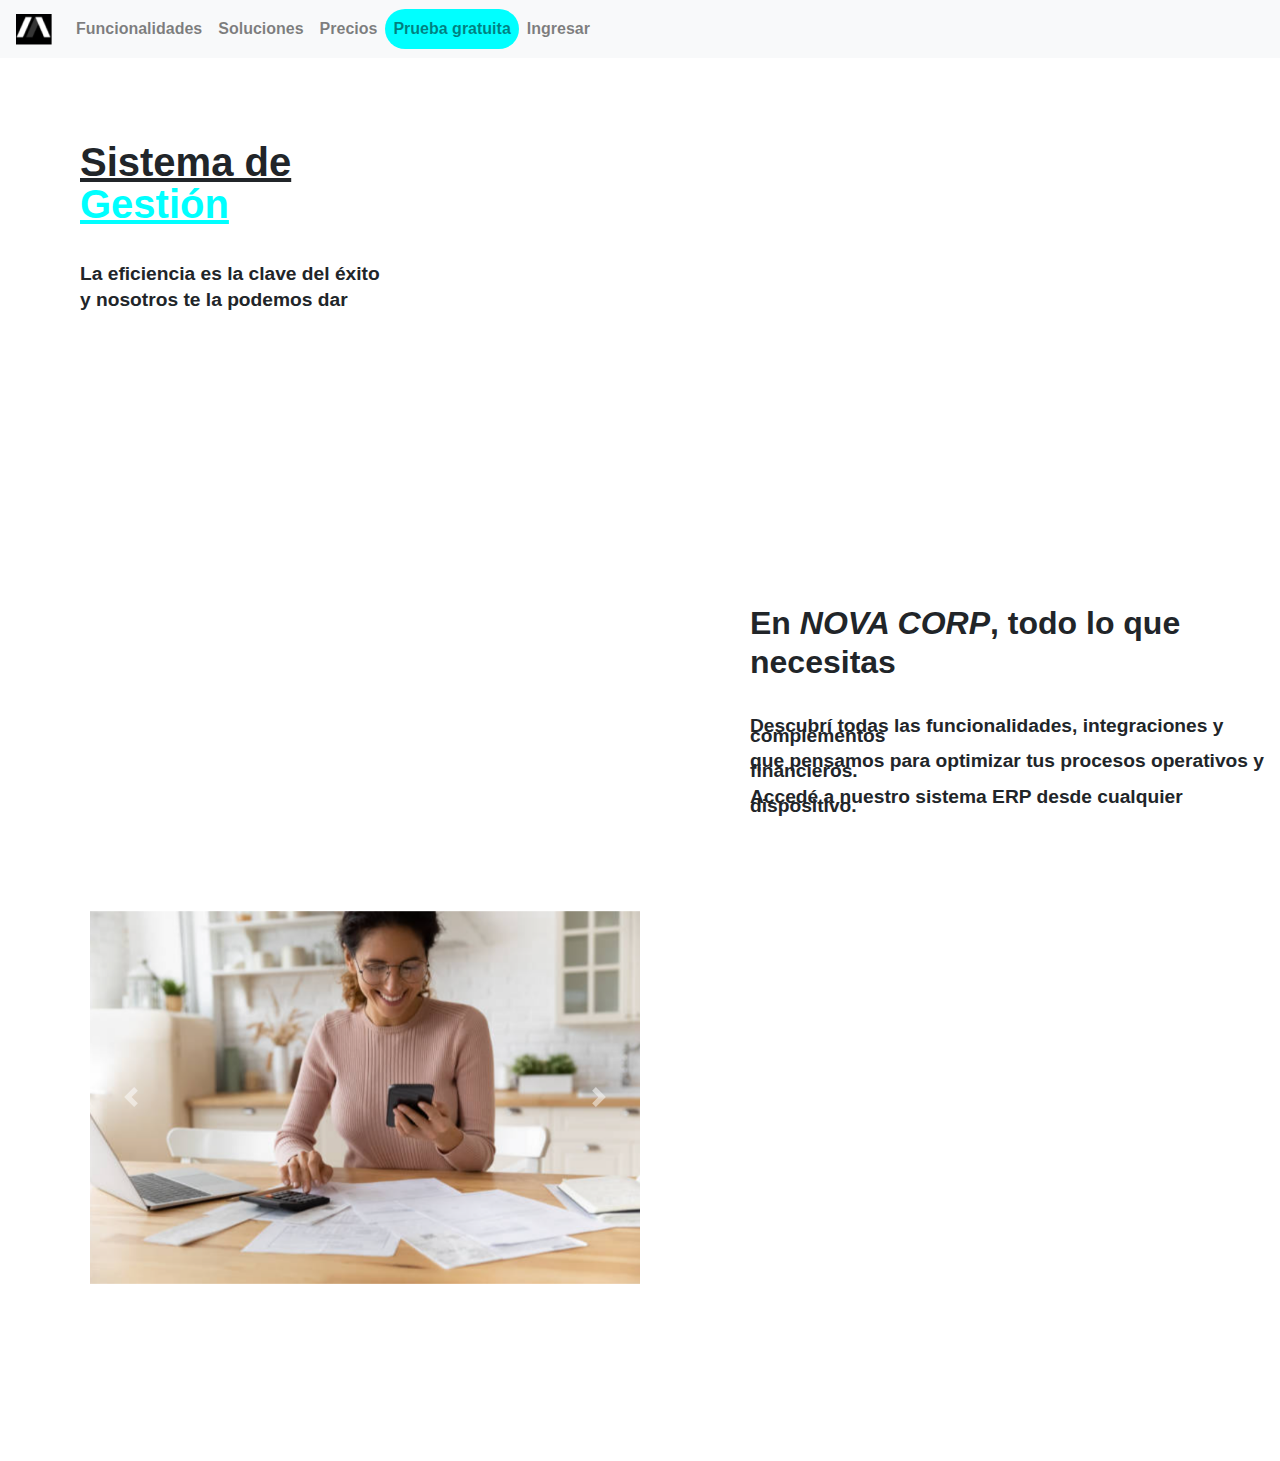
==== index.html @ 35b2f367 "primer commit" ====
<!DOCTYPE html>
<html lang="en">
<head>
    <meta charset="UTF-8">
    <meta http-equiv="X-UA-Compatible" content="IE=edge">
    <meta name="viewport" content="width=}, initial-scale=1.0">
    <link rel="stylesheet" href="./css/styles.css"> 
    <link rel="stylesheet" href="https://cdn.jsdelivr.net/npm/bootstrap@4.0.0/dist/css/bootstrap.min.css" integrity="sha384-Gn5384xqQ1aoWXA+058RXPxPg6fy4IWvTNh0E263XmFcJlSAwiGgFAW/dAiS6JXm" crossorigin="anonymous">
    <link rel="icon" type="image/x-icon" href="./img/logonovacorp.PNG">
    <title>Inicio - NovaCorp</title>
</head>
<header>
    <nav class="navbar navbar-expand-lg navbar-light bg-light">
        <a class="navbar-brand" href="index.html"><img class="logo" src="./img/logonovacorp.PNG" alt="Logo NovaCorp"></a>
        <button class="navbar-toggler" type="button" data-toggle="collapse" data-target="#navbarNavDropdown" aria-controls="navbarNavDropdown" aria-expanded="false" aria-label="Toggle navigation">
          <span class="navbar-toggler-icon"></span>
        </button>
        <div class="collapse navbar-collapse" id="navbarNavDropdown">
          <ul class="navbar-nav">
            <li class="nav-item-funcionalidades">
                <a class="nav-link" href="./pages/funcionalidades.html">Funcionalidades</a>
              </li>
            <li class="nav-item-soluciones">
              <a class="nav-link" href="./pages/soluciones.html">Soluciones</a>
            </li>
            <li class="nav-item-precios">
              <a class="nav-link" href="./pages/precios.html">Precios</a>
            </li>
            <li class="nav-item-pruebagratuita">
                <a class="nav-link" href="./pages/pruebagratuita.html">Prueba gratuita</a>
              </li>
            <li class="nav-item-ingresar">
                <a class="nav-link" href="./pages/ingresar.html">Ingresar</a>
              </li>            
            </li> 
          </ul>
        </div>
      </nav>
</header>
<body> <i></i>
    <h1 class="titulo"><u>Sistema de </u><h1 class="aqua"></u>Gestión</u></h1></h1>
    <p class="texto">La eficiencia es la clave del éxito <p class="textoo">y nosotros te la podemos dar</p></p>
    <h2 class="titulo2">En <i>NOVA CORP</i>, todo lo que necesitas</h2>
    <p class="textoi">Descubrí todas las funcionalidades, integraciones y complementos<p class="textooo">que pensamos para optimizar tus procesos operativos y financieros.</p> <p class="textooo">Accedé a nuestro sistema ERP desde cualquier dispositivo.</p>
    <div class="carrusel">
    <div id="carouselExampleControls" class="carousel slide" data-ride="carousel">
        <div class="carousel-inner">
          <div class="carousel-item active">
            <img class="d-block w-100" src="./img/mujer1.png.PNG" alt="First slide">
          </div>
          <div class="carousel-item">
            <img class="d-block w-100" src="./img/mujer2.png" alt="Second slide">
          </div>
          <div class="carousel-item">
            <img class="d-block w-100" src="./img/hombreymujer.png" alt="Third slide">
          </div>
        </div>
        <a class="carousel-control-prev" href="#carouselExampleControls" role="button" data-slide="prev">
          <span class="carousel-control-prev-icon" aria-hidden="true"></span>
          <span class="sr-only">Previous</span>
        </a>
        <a class="carousel-control-next" href="#carouselExampleControls" role="button" data-slide="next">
          <span class="carousel-control-next-icon" aria-hidden="true"></span>
          <span class="sr-only">Next</span>
        </a>
      </div>
    </div>

</body>
<script src="https://code.jquery.com/jquery-3.2.1.slim.min.js" integrity="sha384-KJ3o2DKtIkvYIK3UENzmM7KCkRr/rE9/Qpg6aAZGJwFDMVNA/GpGFF93hXpG5KkN" crossorigin="anonymous"></script>
<script src="https://cdn.jsdelivr.net/npm/popper.js@1.12.9/dist/umd/popper.min.js" integrity="sha384-ApNbgh9B+Y1QKtv3Rn7W3mgPxhU9K/ScQsAP7hUibX39j7fakFPskvXusvfa0b4Q" crossorigin="anonymous"></script>
<script src="https://cdn.jsdelivr.net/npm/bootstrap@4.0.0/dist/js/bootstrap.min.js" integrity="sha384-JZR6Spejh4U02d8jOt6vLEHfe/JQGiRRSQQxSfFWpi1MquVdAyjUar5+76PVCmYl" crossorigin="anonymous"></script>
</html>
---- css/styles.css ----
* {
    margin: 0;
    padding: 0;
    box-sizing: border-box;
}

.nav-item-pruebagratuita{
    background-color: aqua;
    border-radius: 100px;
    font-family: 'Poppins', sans-serif;
    font-weight: bolder;
}

.nav-item-funcionalidades{
    font-family: 'Poppins', sans-serif;
    font-weight: bolder;
}

.nav-item-soluciones{
    font-family: 'Poppins', sans-serif;
    font-weight: bolder;
}

.nav-item-precios{
    font-family: 'Poppins', sans-serif;
    font-weight: bolder;
}

.nav-item-ingresar{
    font-family: 'Poppins', sans-serif;
    font-weight: bolder;
}

.aqua{
    color: aqua;
    font-family: 'Poppins', sans-serif;
    font-weight: bolder;
    text-decoration: underline;
    margin-left: 80px;
    line-height: 0.5;
}

.titulo{
    font-family: 'Poppins', sans-serif;
    font-weight: bolder;
    margin-top: 80px;
    margin-left: 80px;
    line-height: 1.2;
    
}

.texto{
    font-family: 'Poppins', sans-serif;
    font-weight: bolder;
    font-size: larger;
    margin-top: 55px;
    margin-left: 80px;
    line-height: 0.5;
}

.textoo{
    font-family: 'Poppins', sans-serif;
    font-weight: bolder;
    font-size: larger;
    margin-left: 80px;
    line-height: 0.5;

}

.titulo2 {
    font-family: 'Poppins', sans-serif;
    font-weight: bolder;
    margin-top: 300px;
    margin-left: 750px;
}

.textooo{
    font-family: 'Poppins', sans-serif;
    font-weight: bolder;
    font-size: larger;
    line-height: 0.5;
    margin-left: 750px;
}

.textoi{
    margin-left: 750px;
    margin-top: 80px;
    font-family: 'Poppins', sans-serif;
    font-weight: bolder;
    font-size: larger;
    line-height: 0.5;
    margin-left: 750px;
    margin-top: 40px;
}

.aqua2{
    color: aqua;
    font-family: 'Poppins', sans-serif;
    font-weight: bolder;
    text-decoration: underline;
    margin-left: 750px;
    line-height: 0.5;
}

.carrusel{
    width: 550px;
    height: 550px;
    margin-top: 100px;
    margin-left: 90px;
}
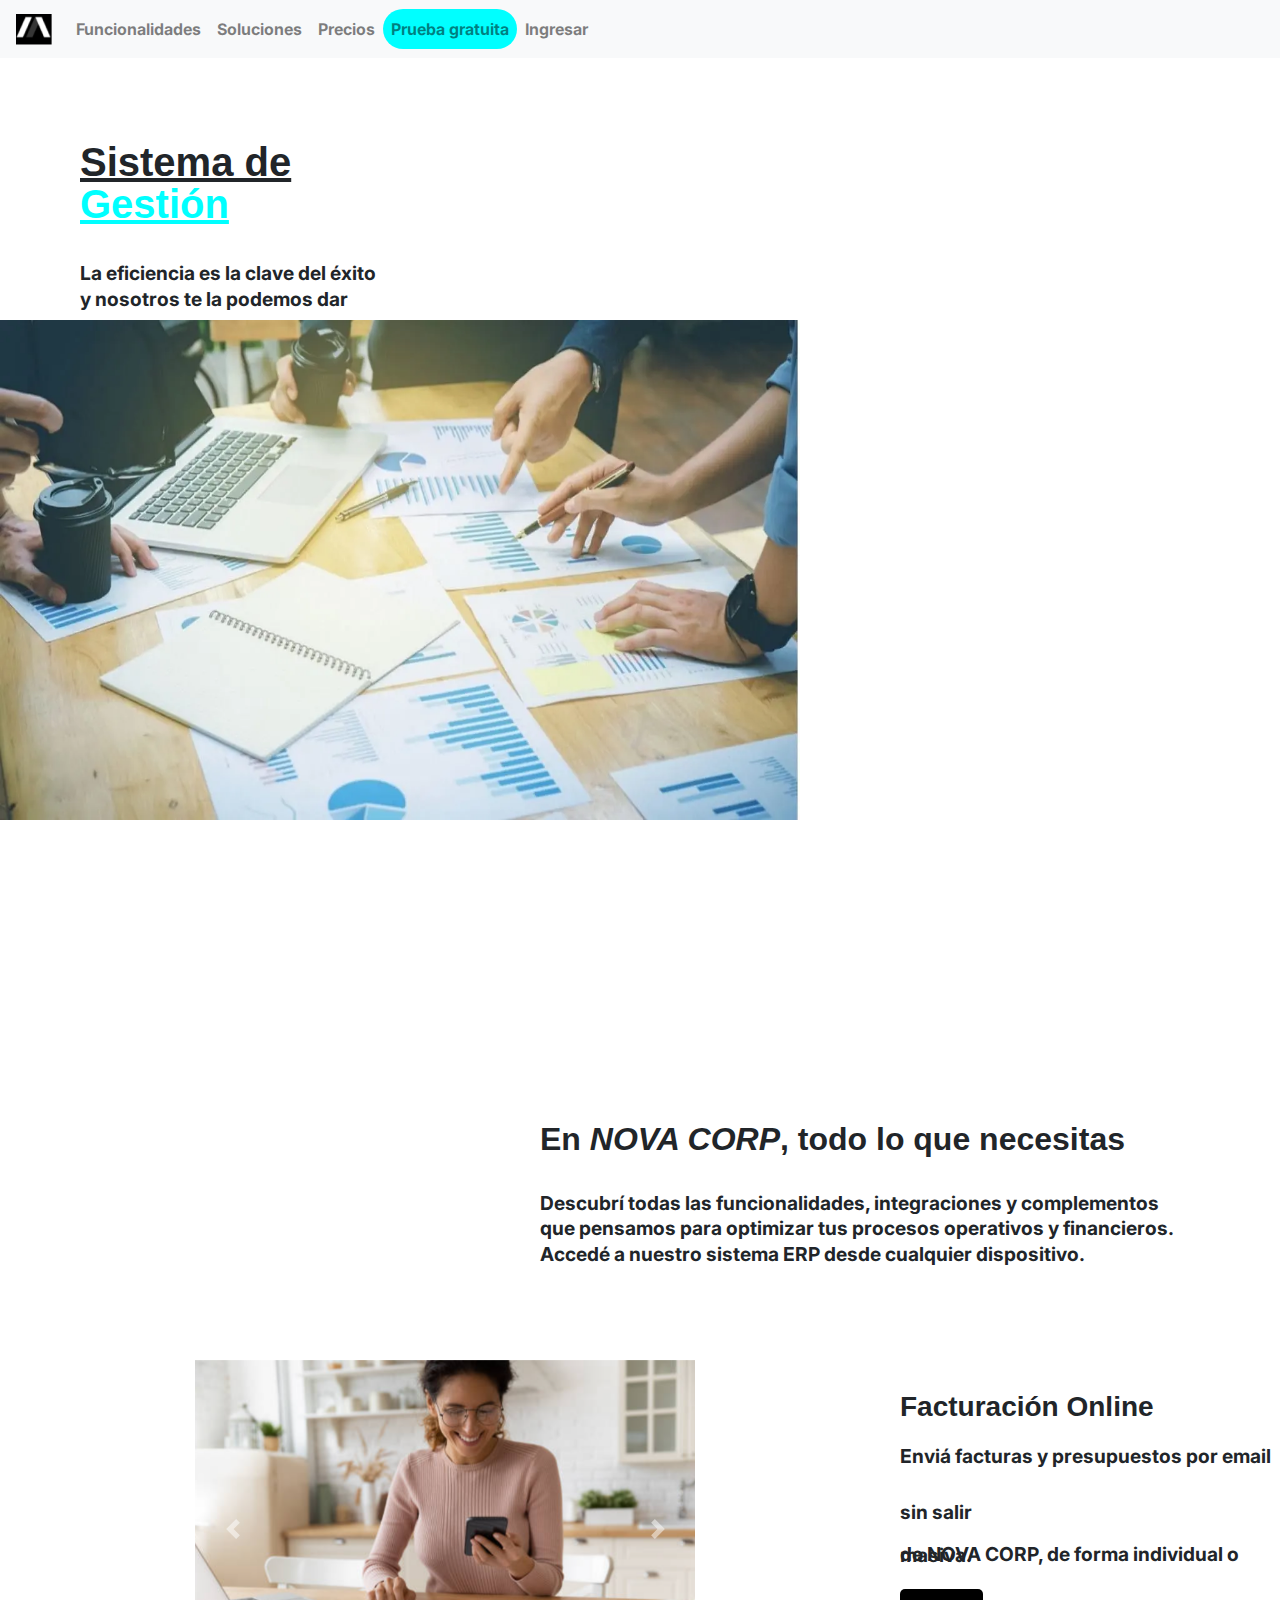
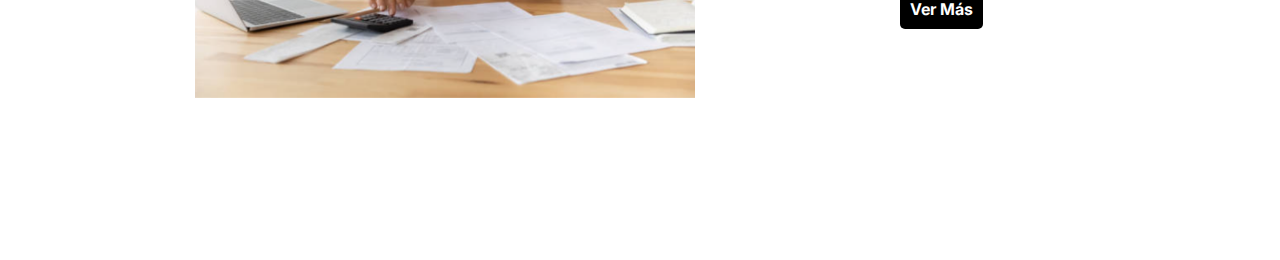
==== commit 81e59732: "16/11" ====
--- a/index.html
+++ b/index.html
@@ -7,6 +7,9 @@
     <link rel="stylesheet" href="./css/styles.css"> 
     <link rel="stylesheet" href="https://cdn.jsdelivr.net/npm/bootstrap@4.0.0/dist/css/bootstrap.min.css" integrity="sha384-Gn5384xqQ1aoWXA+058RXPxPg6fy4IWvTNh0E263XmFcJlSAwiGgFAW/dAiS6JXm" crossorigin="anonymous">
     <link rel="icon" type="image/x-icon" href="./img/logonovacorp.PNG">
+    <style>
+      @import url('https://fonts.googleapis.com/css2?family=Inter:wght@700&display=swap');
+    </style>
     <title>Inicio - NovaCorp</title>
 </head>
 <header>
@@ -40,7 +43,8 @@
 <body> <i></i>
     <h1 class="titulo"><u>Sistema de </u><h1 class="aqua"></u>Gestión</u></h1></h1>
     <p class="texto">La eficiencia es la clave del éxito <p class="textoo">y nosotros te la podemos dar</p></p>
-    <h2 class="titulo2">En <i>NOVA CORP</i>, todo lo que necesitas</h2>
+    <img class="empresarios" src="./img/empresarios.png" alt="Empresarios">
+    <h2 class="titulo2">En <i class="titulp">NOVA CORP</i>, todo lo que necesitas</h2>
     <p class="textoi">Descubrí todas las funcionalidades, integraciones y complementos<p class="textooo">que pensamos para optimizar tus procesos operativos y financieros.</p> <p class="textooo">Accedé a nuestro sistema ERP desde cualquier dispositivo.</p>
     <div class="carrusel">
     <div id="carouselExampleControls" class="carousel slide" data-ride="carousel">
@@ -66,7 +70,11 @@
       </div>
     </div>
 
-</body>
+    <h3 class="titulo3">Facturación Online</h3>
+    <p class="text">Enviá facturas y presupuestos por email sin salir <p class="textt">de NOVA CORP, de forma individual o masiva.</p></p>
+    <br>
+    <a href="./pages/facturacion.html" class="boton">Ver Más</a></body>
+  
 <script src="https://code.jquery.com/jquery-3.2.1.slim.min.js" integrity="sha384-KJ3o2DKtIkvYIK3UENzmM7KCkRr/rE9/Qpg6aAZGJwFDMVNA/GpGFF93hXpG5KkN" crossorigin="anonymous"></script>
 <script src="https://cdn.jsdelivr.net/npm/popper.js@1.12.9/dist/umd/popper.min.js" integrity="sha384-ApNbgh9B+Y1QKtv3Rn7W3mgPxhU9K/ScQsAP7hUibX39j7fakFPskvXusvfa0b4Q" crossorigin="anonymous"></script>
 <script src="https://cdn.jsdelivr.net/npm/bootstrap@4.0.0/dist/js/bootstrap.min.js" integrity="sha384-JZR6Spejh4U02d8jOt6vLEHfe/JQGiRRSQQxSfFWpi1MquVdAyjUar5+76PVCmYl" crossorigin="anonymous"></script>
--- a/css/styles.css
+++ b/css/styles.css
@@ -7,27 +7,27 @@
 .nav-item-pruebagratuita{
     background-color: aqua;
     border-radius: 100px;
-    font-family: 'Poppins', sans-serif;
+    font-family: 'Inter', sans-serif;
     font-weight: bolder;
 }
 
 .nav-item-funcionalidades{
-    font-family: 'Poppins', sans-serif;
+    font-family: 'Inter', sans-serif;
     font-weight: bolder;
 }
 
 .nav-item-soluciones{
-    font-family: 'Poppins', sans-serif;
+    font-family: 'Inter', sans-serif;
     font-weight: bolder;
 }
 
 .nav-item-precios{
-    font-family: 'Poppins', sans-serif;
+    font-family: 'Inter', sans-serif;
     font-weight: bolder;
 }
 
 .nav-item-ingresar{
-    font-family: 'Poppins', sans-serif;
+    font-family: 'Inter', sans-serif;
     font-weight: bolder;
 }
 
@@ -50,7 +50,7 @@
 }
 
 .texto{
-    font-family: 'Poppins', sans-serif;
+    font-family: 'Inter', sans-serif;
     font-weight: bolder;
     font-size: larger;
     margin-top: 55px;
@@ -59,7 +59,7 @@
 }
 
 .textoo{
-    font-family: 'Poppins', sans-serif;
+    font-family: 'Inter', sans-serif;
     font-weight: bolder;
     font-size: larger;
     margin-left: 80px;
@@ -71,31 +71,29 @@
     font-family: 'Poppins', sans-serif;
     font-weight: bolder;
     margin-top: 300px;
-    margin-left: 750px;
+    margin-left: 540px;
 }
 
 .textooo{
-    font-family: 'Poppins', sans-serif;
+    font-family: 'Inter', sans-serif;
     font-weight: bolder;
     font-size: larger;
     line-height: 0.5;
-    margin-left: 750px;
+    margin-left: 540px;
 }
 
 .textoi{
-    margin-left: 750px;
-    margin-top: 80px;
-    font-family: 'Poppins', sans-serif;
+    font-family: 'Inter', sans-serif;
     font-weight: bolder;
     font-size: larger;
     line-height: 0.5;
-    margin-left: 750px;
+    margin-left: 540px;
     margin-top: 40px;
 }
 
 .aqua2{
     color: aqua;
-    font-family: 'Poppins', sans-serif;
+    font-family: 'Inter', sans-serif;
     font-weight: bolder;
     text-decoration: underline;
     margin-left: 750px;
@@ -103,8 +101,54 @@
 }
 
 .carrusel{
-    width: 550px;
-    height: 550px;
+    width: 500px;
+    height: 500px;
     margin-top: 100px;
-    margin-left: 90px;
+    margin-left: 195px;
+}
+
+.titulo3{
+    font-family: 'Poppins', sans-serif;
+    font-weight: bolder;
+    margin-top: -470px;
+    margin-left: 900px;
+}
+
+.text{
+    font-family: 'Inter', sans-serif;
+    font-weight: bolder;
+    font-size: larger;
+    line-height: 2.9;
+    margin-top: -2px;
+    margin-left: 900px;
+}
+
+.textt{ 
+    font-family: 'Inter', sans-serif;
+    font-weight: bolder;
+    font-size: larger;
+    margin-top: -3px;
+    margin-left: 900px;
+    line-height: 0.1rem;
+}
+
+.boton{
+    background-color: black;
+    text-decoration: none;
+    color: white;
+    padding: 10px 10px;
+    border-radius: 5px;
+    margin-top: -3px;
+    margin-left: 900px;
+    font-family: 'Inter', sans-serif;
+    font-weight: bolder;
+}
+
+.boton:hover{
+    background-color: aqua;
+}
+
+.empresarios{
+    width: 800px;
+    height: 500px;
 }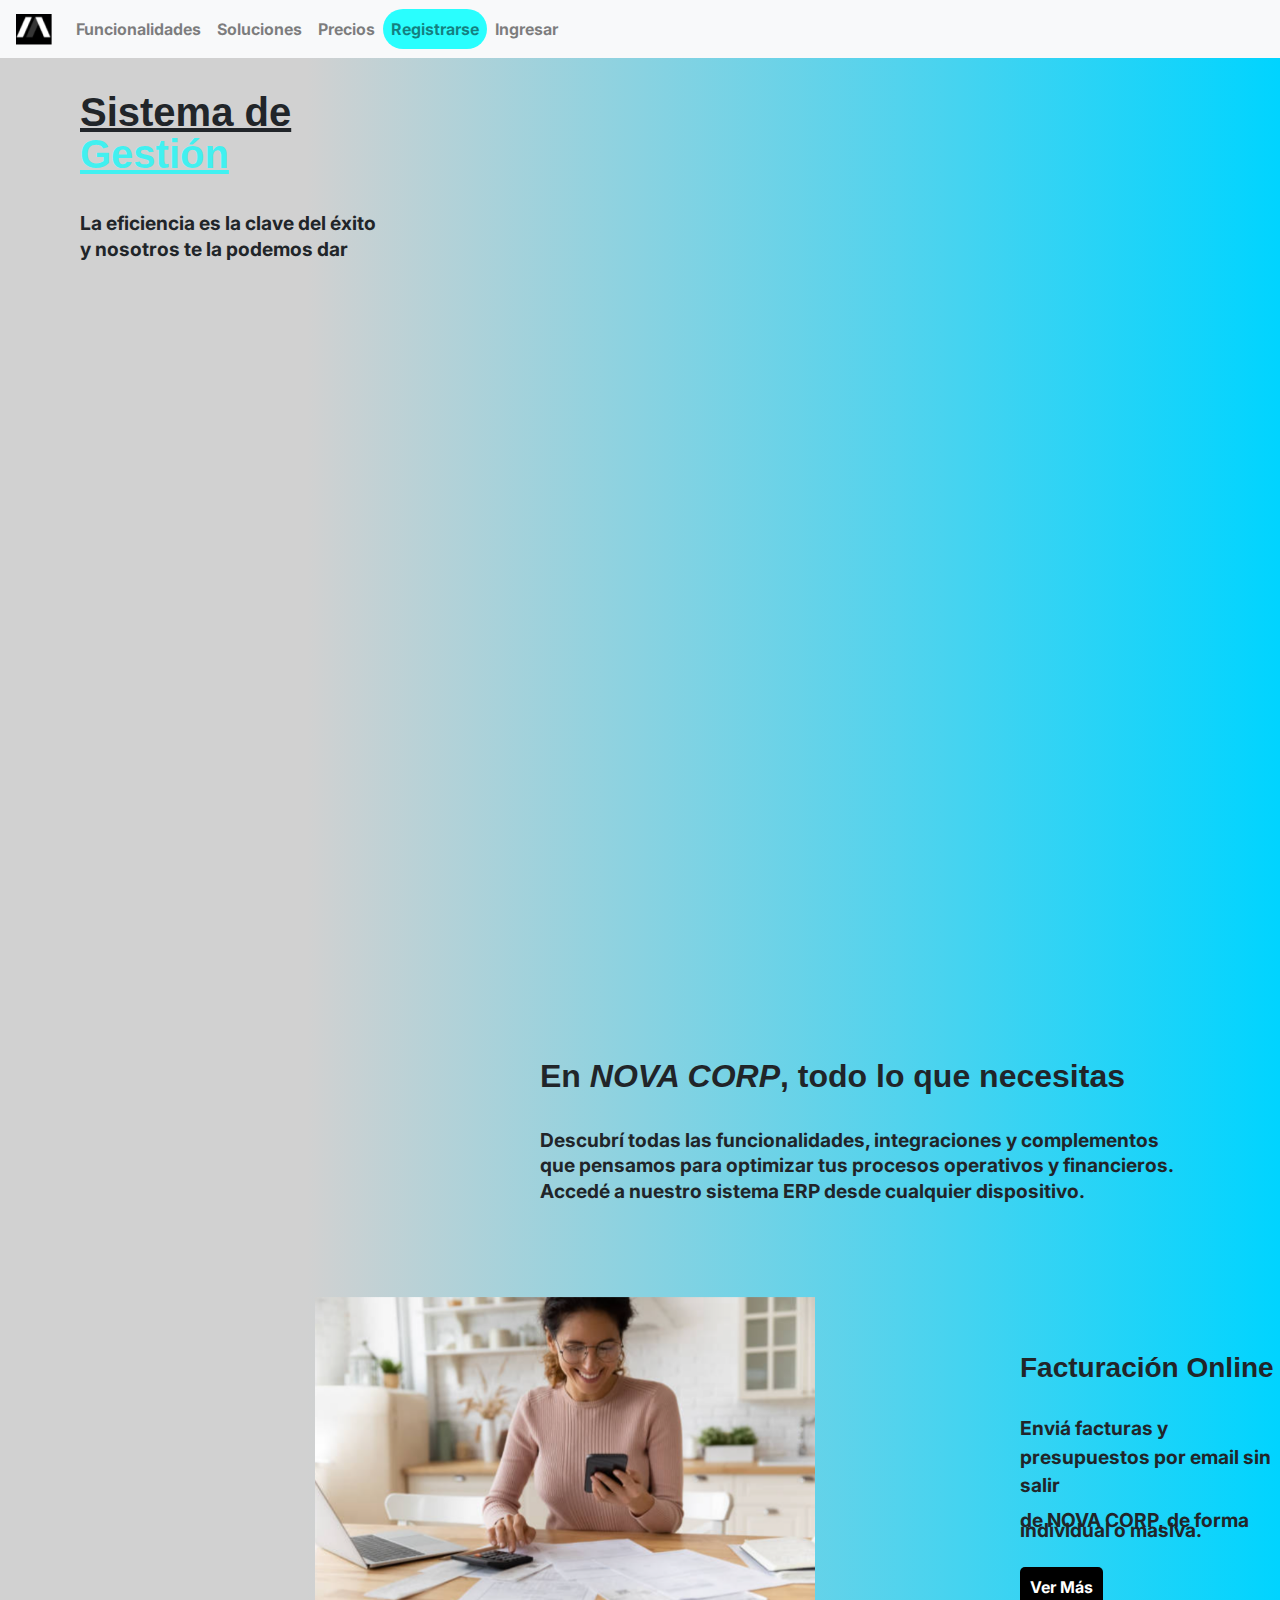
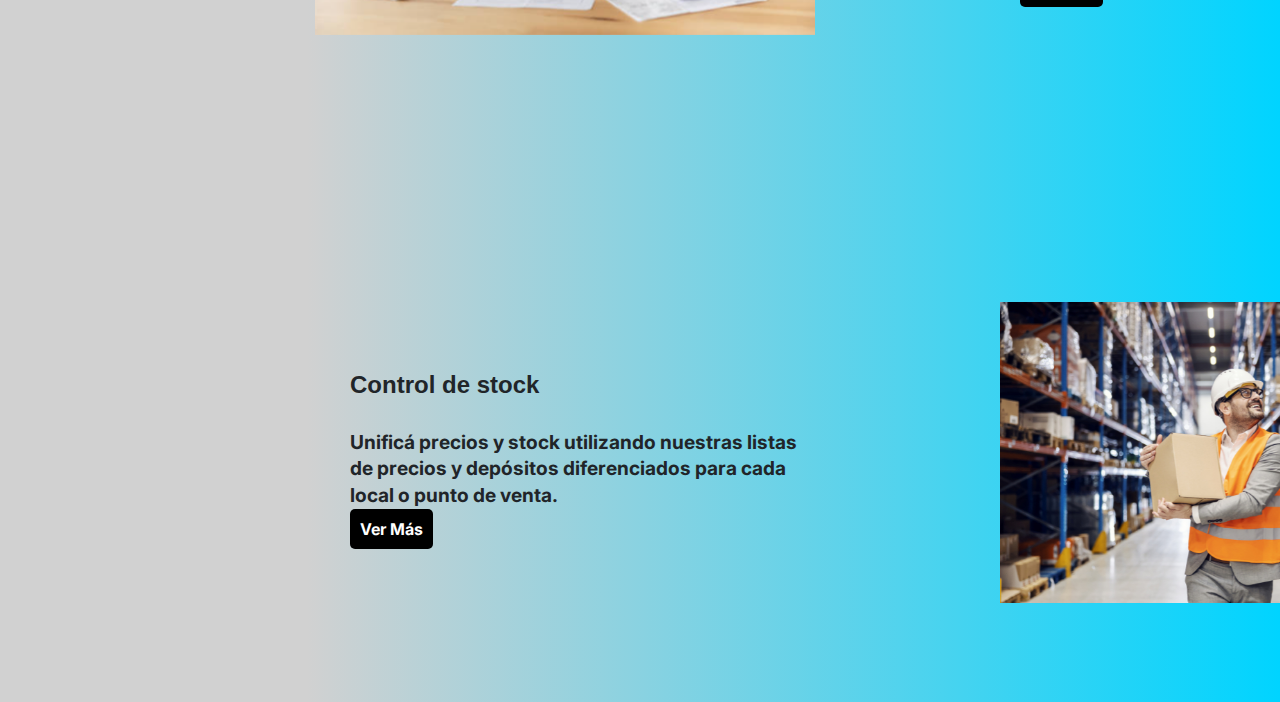
==== commit 8dbb3abe: "ultimo en clase" ====
--- a/index.html
+++ b/index.html
@@ -30,7 +30,7 @@
               <a class="nav-link" href="./pages/precios.html">Precios</a>
             </li>
             <li class="nav-item-pruebagratuita">
-                <a class="nav-link" href="./pages/pruebagratuita.html">Prueba gratuita</a>
+                <a class="nav-link" href="./pages/registrarse.html">Registrarse</a>
               </li>
             <li class="nav-item-ingresar">
                 <a class="nav-link" href="./pages/ingresar.html">Ingresar</a>
@@ -40,41 +40,54 @@
         </div>
       </nav>
 </header>
-<body> <i></i>
+<body class="fondoo">
     <h1 class="titulo"><u>Sistema de </u><h1 class="aqua"></u>Gestión</u></h1></h1>
     <p class="texto">La eficiencia es la clave del éxito <p class="textoo">y nosotros te la podemos dar</p></p>
-    <img class="empresarios" src="./img/empresarios.png" alt="Empresarios">
+    <video class="fondo" src="./img/fondo.mp4" autoplay="true" muted="true" loop="true"></video>
     <h2 class="titulo2">En <i class="titulp">NOVA CORP</i>, todo lo que necesitas</h2>
     <p class="textoi">Descubrí todas las funcionalidades, integraciones y complementos<p class="textooo">que pensamos para optimizar tus procesos operativos y financieros.</p> <p class="textooo">Accedé a nuestro sistema ERP desde cualquier dispositivo.</p>
+    <div class="mover">
     <div class="carrusel">
-    <div id="carouselExampleControls" class="carousel slide" data-ride="carousel">
-        <div class="carousel-inner">
-          <div class="carousel-item active">
-            <img class="d-block w-100" src="./img/mujer1.png.PNG" alt="First slide">
-          </div>
-          <div class="carousel-item">
-            <img class="d-block w-100" src="./img/mujer2.png" alt="Second slide">
-          </div>
-          <div class="carousel-item">
-            <img class="d-block w-100" src="./img/hombreymujer.png" alt="Third slide">
-          </div>
+    <div id="carouselExampleSlidesOnly" class="carousel slide" data-ride="carousel">
+      <div class="carousel-inner">
+        <div class="carousel-item active">
+          <img class="d-block w-100" src="./img/mujer1.png.PNG" alt="First slide">
         </div>
-        <a class="carousel-control-prev" href="#carouselExampleControls" role="button" data-slide="prev">
-          <span class="carousel-control-prev-icon" aria-hidden="true"></span>
-          <span class="sr-only">Previous</span>
-        </a>
-        <a class="carousel-control-next" href="#carouselExampleControls" role="button" data-slide="next">
-          <span class="carousel-control-next-icon" aria-hidden="true"></span>
-          <span class="sr-only">Next</span>
-        </a>
+        <div class="carousel-item">
+          <img class="d-block w-100" src="./img/mujer2.png" alt="Second slide">
+        </div>
+        <div class="carousel-item">
+          <img class="d-block w-100" src="./img/hombreymujer.png" alt="Third slide">
+        </div>
       </div>
     </div>
-
+    </div>
+    <div>
     <h3 class="titulo3">Facturación Online</h3>
     <p class="text">Enviá facturas y presupuestos por email sin salir <p class="textt">de NOVA CORP, de forma individual o masiva.</p></p>
     <br>
-    <a href="./pages/facturacion.html" class="boton">Ver Más</a></body>
-  
+    <a href="./pages/facturacion.html" class="boton">Ver Más</a>
+  </div>
+    <h4 class="titulo4">Control de stock</h4>
+    </div>
+    <p class="textc">Unificá precios y stock utilizando nuestras listas <p class="textc">de precios y depósitos diferenciados para cada</p> <p class="textcc">local o punto de venta.</p></p>
+    <a href="./pages/controldestock.html" class="botonn">Ver Más</a>
+    <div class="carrusel2">
+    <div id="carouselExampleSlidesOnly" class="carousel slide" data-ride="carousel">
+      <div class="carousel-inner">
+        <div class="carousel-item active">
+          <img class="d-block w-100" src="./img/controldestock.jpg" alt="First slide">
+        </div>
+        <div class="carousel-item">
+          <img class="d-block w-100" src="./img/controldestockk.jpg" alt="Second slide">
+        </div>
+        <div class="carousel-item">
+          <img class="d-block w-100" src="./img/controldestockkk.jpg" alt="Third slide">
+        </div>
+      </div>
+    </div>
+  </div>
+  </body>
 <script src="https://code.jquery.com/jquery-3.2.1.slim.min.js" integrity="sha384-KJ3o2DKtIkvYIK3UENzmM7KCkRr/rE9/Qpg6aAZGJwFDMVNA/GpGFF93hXpG5KkN" crossorigin="anonymous"></script>
 <script src="https://cdn.jsdelivr.net/npm/popper.js@1.12.9/dist/umd/popper.min.js" integrity="sha384-ApNbgh9B+Y1QKtv3Rn7W3mgPxhU9K/ScQsAP7hUibX39j7fakFPskvXusvfa0b4Q" crossorigin="anonymous"></script>
 <script src="https://cdn.jsdelivr.net/npm/bootstrap@4.0.0/dist/js/bootstrap.min.js" integrity="sha384-JZR6Spejh4U02d8jOt6vLEHfe/JQGiRRSQQxSfFWpi1MquVdAyjUar5+76PVCmYl" crossorigin="anonymous"></script>
--- a/css/styles.css
+++ b/css/styles.css
@@ -4,8 +4,12 @@
     box-sizing: border-box;
 }
 
+body {
+    overflow-x: hidden;
+}
+
 .nav-item-pruebagratuita{
-    background-color: aqua;
+    background-color: rgba(0, 255, 255, 0.836);
     border-radius: 100px;
     font-family: 'Inter', sans-serif;
     font-weight: bolder;
@@ -32,7 +36,7 @@
 }
 
 .aqua{
-    color: aqua;
+    color: rgba(0, 255, 255, 0.692);
     font-family: 'Poppins', sans-serif;
     font-weight: bolder;
     text-decoration: underline;
@@ -43,7 +47,7 @@
 .titulo{
     font-family: 'Poppins', sans-serif;
     font-weight: bolder;
-    margin-top: 80px;
+    margin-top: 30px;
     margin-left: 80px;
     line-height: 1.2;
     
@@ -70,7 +74,7 @@
 .titulo2 {
     font-family: 'Poppins', sans-serif;
     font-weight: bolder;
-    margin-top: 300px;
+    margin-top: -120px;
     margin-left: 540px;
 }
 
@@ -112,13 +116,14 @@
     font-weight: bolder;
     margin-top: -470px;
     margin-left: 900px;
+    line-height: 2.9;
+
 }
 
 .text{
     font-family: 'Inter', sans-serif;
     font-weight: bolder;
     font-size: larger;
-    line-height: 2.9;
     margin-top: -2px;
     margin-left: 900px;
 }
@@ -127,14 +132,12 @@
     font-family: 'Inter', sans-serif;
     font-weight: bolder;
     font-size: larger;
-    margin-top: -3px;
-    margin-left: 900px;
-    line-height: 0.1rem;
+    margin-left: 900px;
+    line-height: 0.5;
 }
 
 .boton{
     background-color: black;
-    text-decoration: none;
     color: white;
     padding: 10px 10px;
     border-radius: 5px;
@@ -142,13 +145,83 @@
     margin-left: 900px;
     font-family: 'Inter', sans-serif;
     font-weight: bolder;
+    text-decoration: none;
 }
 
 .boton:hover{
-    background-color: aqua;
+    text-decoration: none;
+    color: black;
+    background-color: white;
 }
 
 .empresarios{
     width: 800px;
     height: 500px;
+}
+
+.titulo4{
+    font-family: 'Poppins', sans-serif;
+    font-weight: bolder;
+    margin-top:  350px;
+    margin-left: 230px;
+    line-height: 2.9;
+
+}
+
+.textc{
+    font-family: 'Inter', sans-serif;
+    font-weight: bolder;
+    font-size: larger;
+    margin-left: 350px;
+    margin-top: 20px;
+    line-height: 0.3;
+}
+
+.textcc{
+    font-family: 'Inter', sans-serif;
+    font-weight: bolder;
+    font-size: larger;
+    margin-left: 350px;
+    margin-top: 20px;
+    line-height: 0.5;
+}
+
+.carrusel2{
+    width: 400px;
+    height: 400px;
+    margin-top: -240px;
+    margin-left: 1000px;
+}
+
+.mover{
+    margin-left: 120px;
+}
+
+.botonn{
+    background-color: black;
+    color: white;
+    padding: 10px;
+    border-radius: 5px;
+    margin-left: 350px;
+    font-family: 'Inter', sans-serif;
+    font-weight: bolder;
+    text-decoration: none;
+}
+
+.botonn:hover{
+    text-decoration: none;
+    color: black;
+    background-color: white;
+}
+
+.fondo{
+    width: 1000px;
+    height: 1000px;
+    margin-left: 400px;
+    margin-top: -100px;
+}
+
+.fondoo{
+    background: rgb(209,209,209);
+    background: linear-gradient(90deg, rgba(209,209,209,1) 24%, rgba(0,212,255,1) 100%);
 }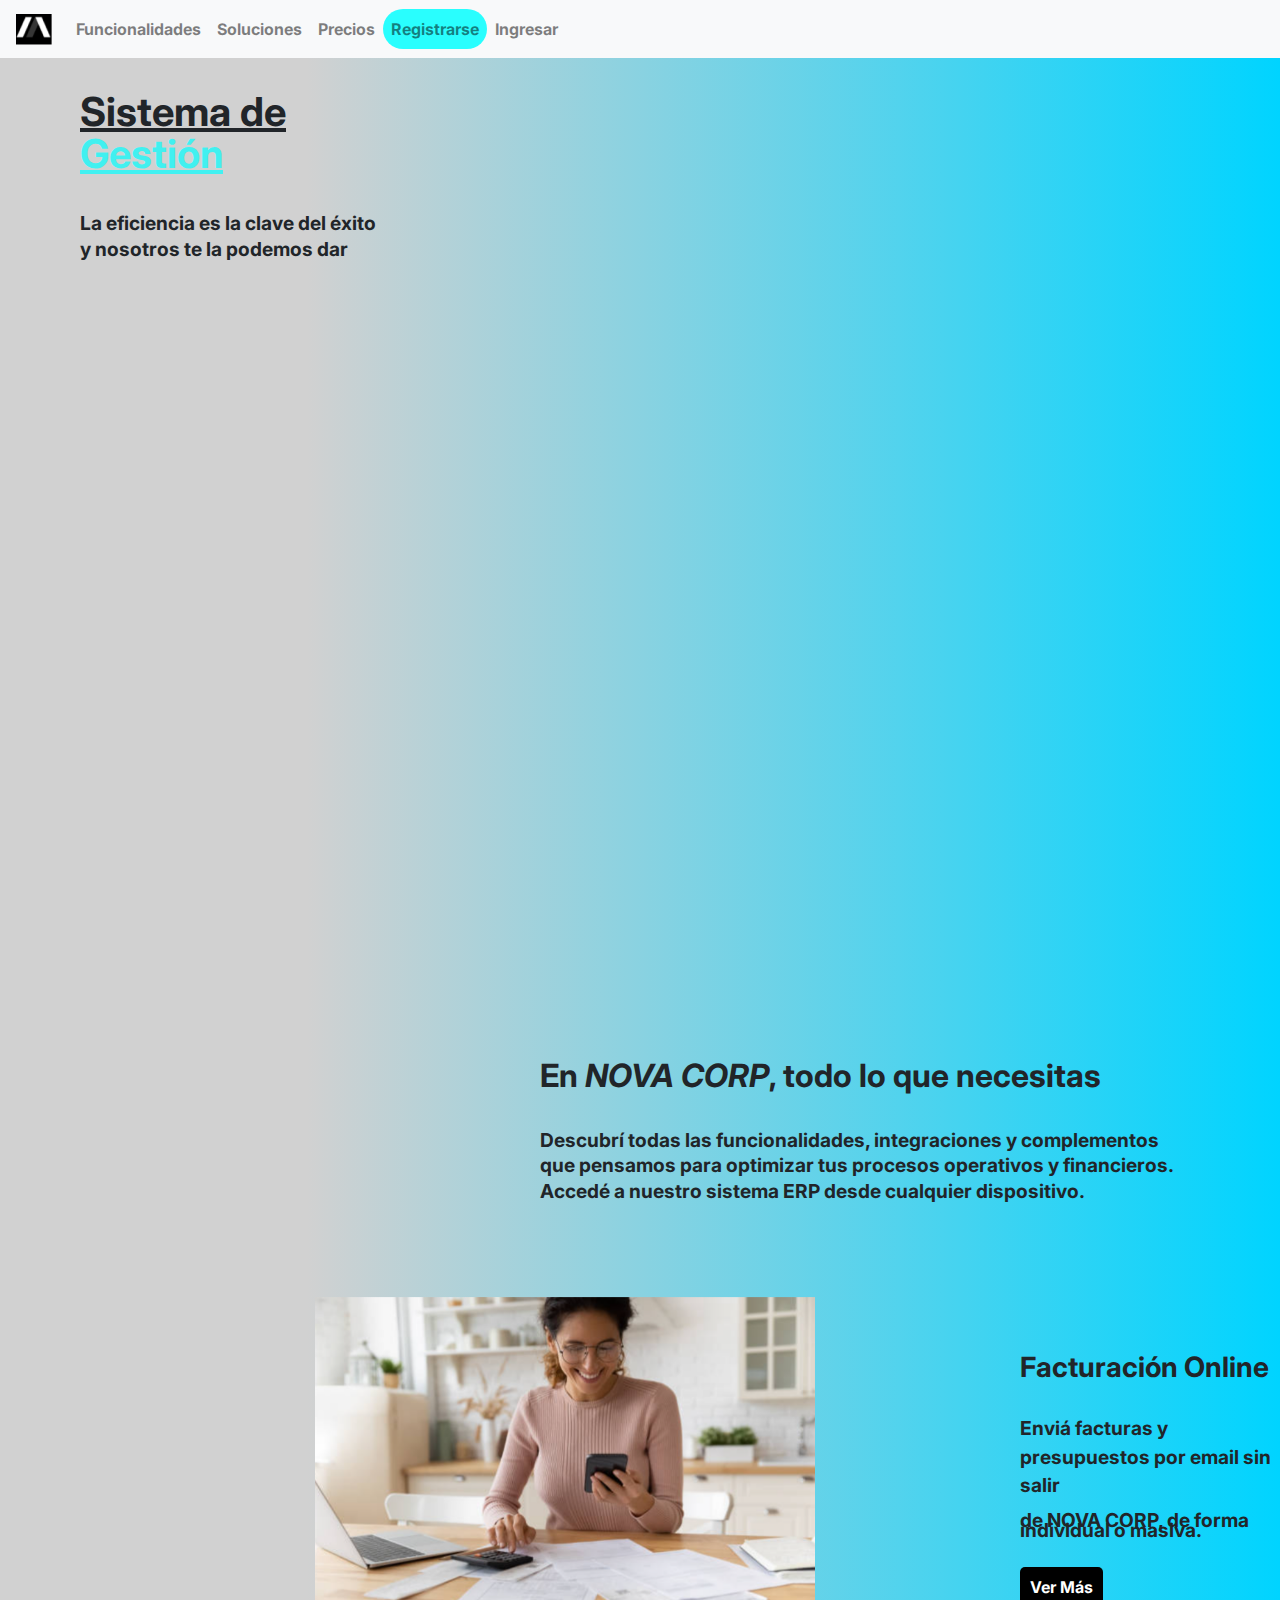
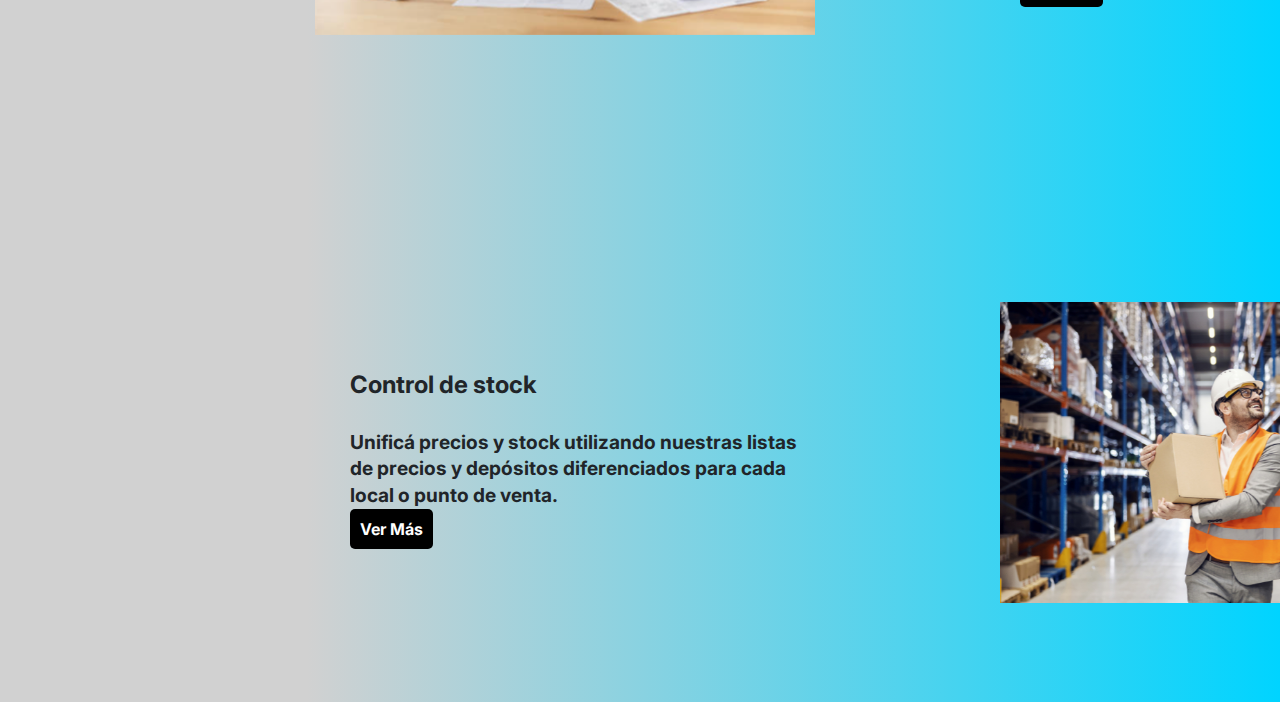
==== commit d5865b11: "ultimo hoy 10:40" ====
--- a/index.html
+++ b/index.html
@@ -10,7 +10,7 @@
     <style>
       @import url('https://fonts.googleapis.com/css2?family=Inter:wght@700&display=swap');
     </style>
-    <title>Inicio - NovaCorp</title>
+    <title>Bienvenido! - NovaCorp</title>
 </head>
 <header>
     <nav class="navbar navbar-expand-lg navbar-light bg-light">
--- a/css/styles.css
+++ b/css/styles.css
@@ -37,7 +37,7 @@
 
 .aqua{
     color: rgba(0, 255, 255, 0.692);
-    font-family: 'Poppins', sans-serif;
+    font-family: 'Inter', sans-serif;
     font-weight: bolder;
     text-decoration: underline;
     margin-left: 80px;
@@ -45,7 +45,7 @@
 }
 
 .titulo{
-    font-family: 'Poppins', sans-serif;
+    font-family: 'Inter', sans-serif;
     font-weight: bolder;
     margin-top: 30px;
     margin-left: 80px;
@@ -72,7 +72,7 @@
 }
 
 .titulo2 {
-    font-family: 'Poppins', sans-serif;
+    font-family: 'Inter', sans-serif;
     font-weight: bolder;
     margin-top: -120px;
     margin-left: 540px;
@@ -112,7 +112,7 @@
 }
 
 .titulo3{
-    font-family: 'Poppins', sans-serif;
+    font-family: 'Inter', sans-serif;
     font-weight: bolder;
     margin-top: -470px;
     margin-left: 900px;
@@ -160,7 +160,7 @@
 }
 
 .titulo4{
-    font-family: 'Poppins', sans-serif;
+    font-family: 'Inter', sans-serif;
     font-weight: bolder;
     margin-top:  350px;
     margin-left: 230px;
@@ -224,4 +224,114 @@
 .fondoo{
     background: rgb(209,209,209);
     background: linear-gradient(90deg, rgba(209,209,209,1) 24%, rgba(0,212,255,1) 100%);
-}+}
+
+.login-form {
+    background-color: aqua;
+    padding: 20px;
+    border-radius: 8px;
+    box-shadow: 0 0 10px rgba(0, 0, 0, 0.1);
+    max-width: 400px;
+    width: 100%;
+    margin-top: 150px;
+    margin-left: 550px;
+    font-family: 'Inter', sans-serif;
+    font-weight: bolder;
+}
+
+.form-label {
+    display: block;
+    margin-bottom: 8px;
+}
+
+.form-input {
+    width: 100%;
+    padding: 8px;
+    margin-bottom: 16px;
+    box-sizing: border-box;
+    border: 1px solid #ccc;
+    border-radius: 4px;
+}
+
+.form-button {
+    background-color: black;
+    color: #fff;
+    padding: 10px;
+    border: none;
+    border-radius: 4px;
+    cursor: pointer;
+    width: 100%;
+}
+
+.form-button:hover {
+    background-color: white;
+    color: black
+}
+
+.progress-container {
+    width: 93rem;
+    border-radius: 8px;
+    overflow: hidden;
+    margin: 20px;
+}
+
+.progress-bar {
+    background-color: aqua !important;
+    color: black;
+    text-align: center;
+    line-height: 30px;
+    width: 0%;
+}
+
+
+.progress-container2 {
+    width: 93rem;
+    border-radius: 8px;
+    overflow: hidden;
+    margin: 20px;
+}
+
+.progress-bar2 {
+    background-color: aqua !important;
+    color: black;
+    text-align: center;
+    line-height: 30px;
+    width: 40%;
+}
+
+.progress-container3 {
+    width: 93rem;
+    border-radius: 8px;
+    overflow: hidden;
+    margin: 20px;
+}
+
+.progress-bar3 {
+    background-color: aqua !important;
+    color: black;
+    text-align: center;
+    line-height: 30px;
+    width: 70%;
+}
+
+.progress-container4 {
+    width: 93rem;
+    border-radius: 8px;
+    overflow: hidden;
+    margin: 20px;
+}
+
+.progress-bar4 {
+    background-color: aqua !important;
+    color: black;
+    text-align: center;
+    line-height: 30px;
+    width: 100%;
+}
+
+/*_____________________________*/
+
+/*LO DE ABAJO ES PARA EL INICIO*/
+
+/*_____________________________*/
+
